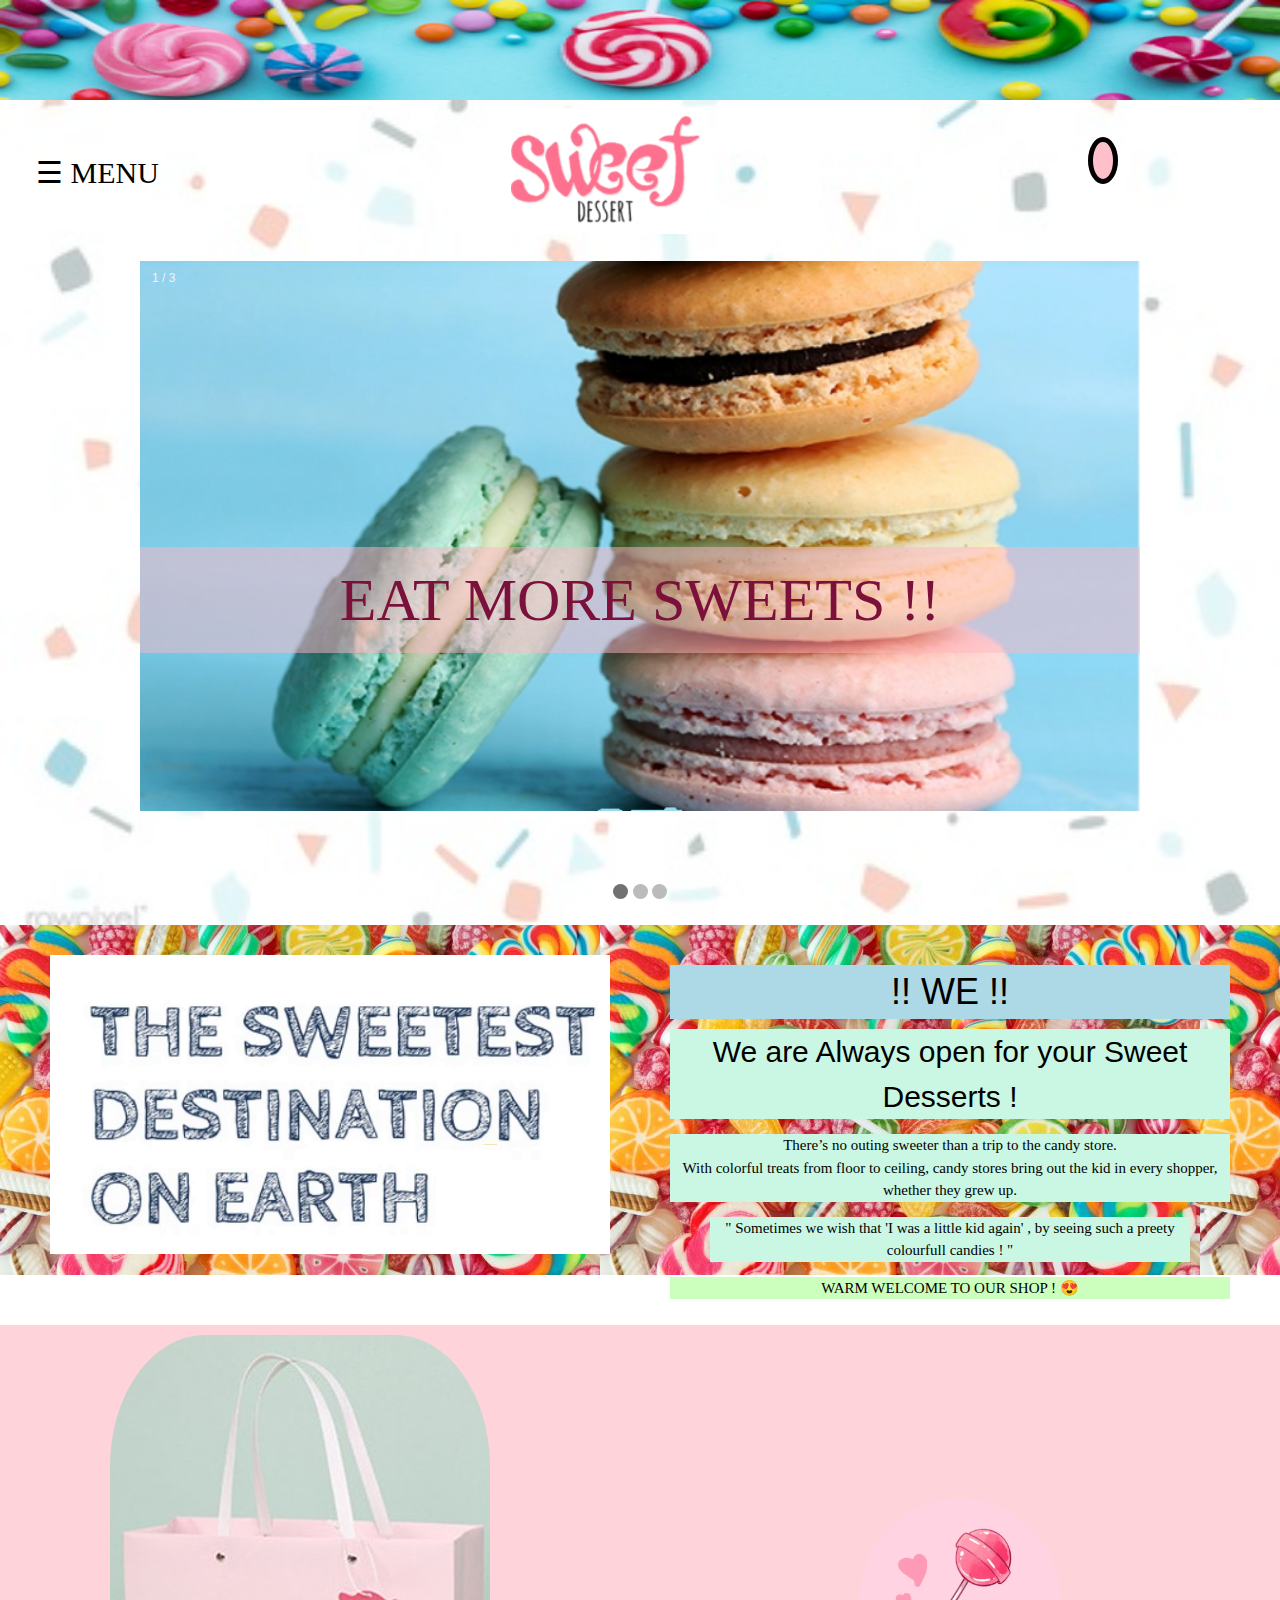
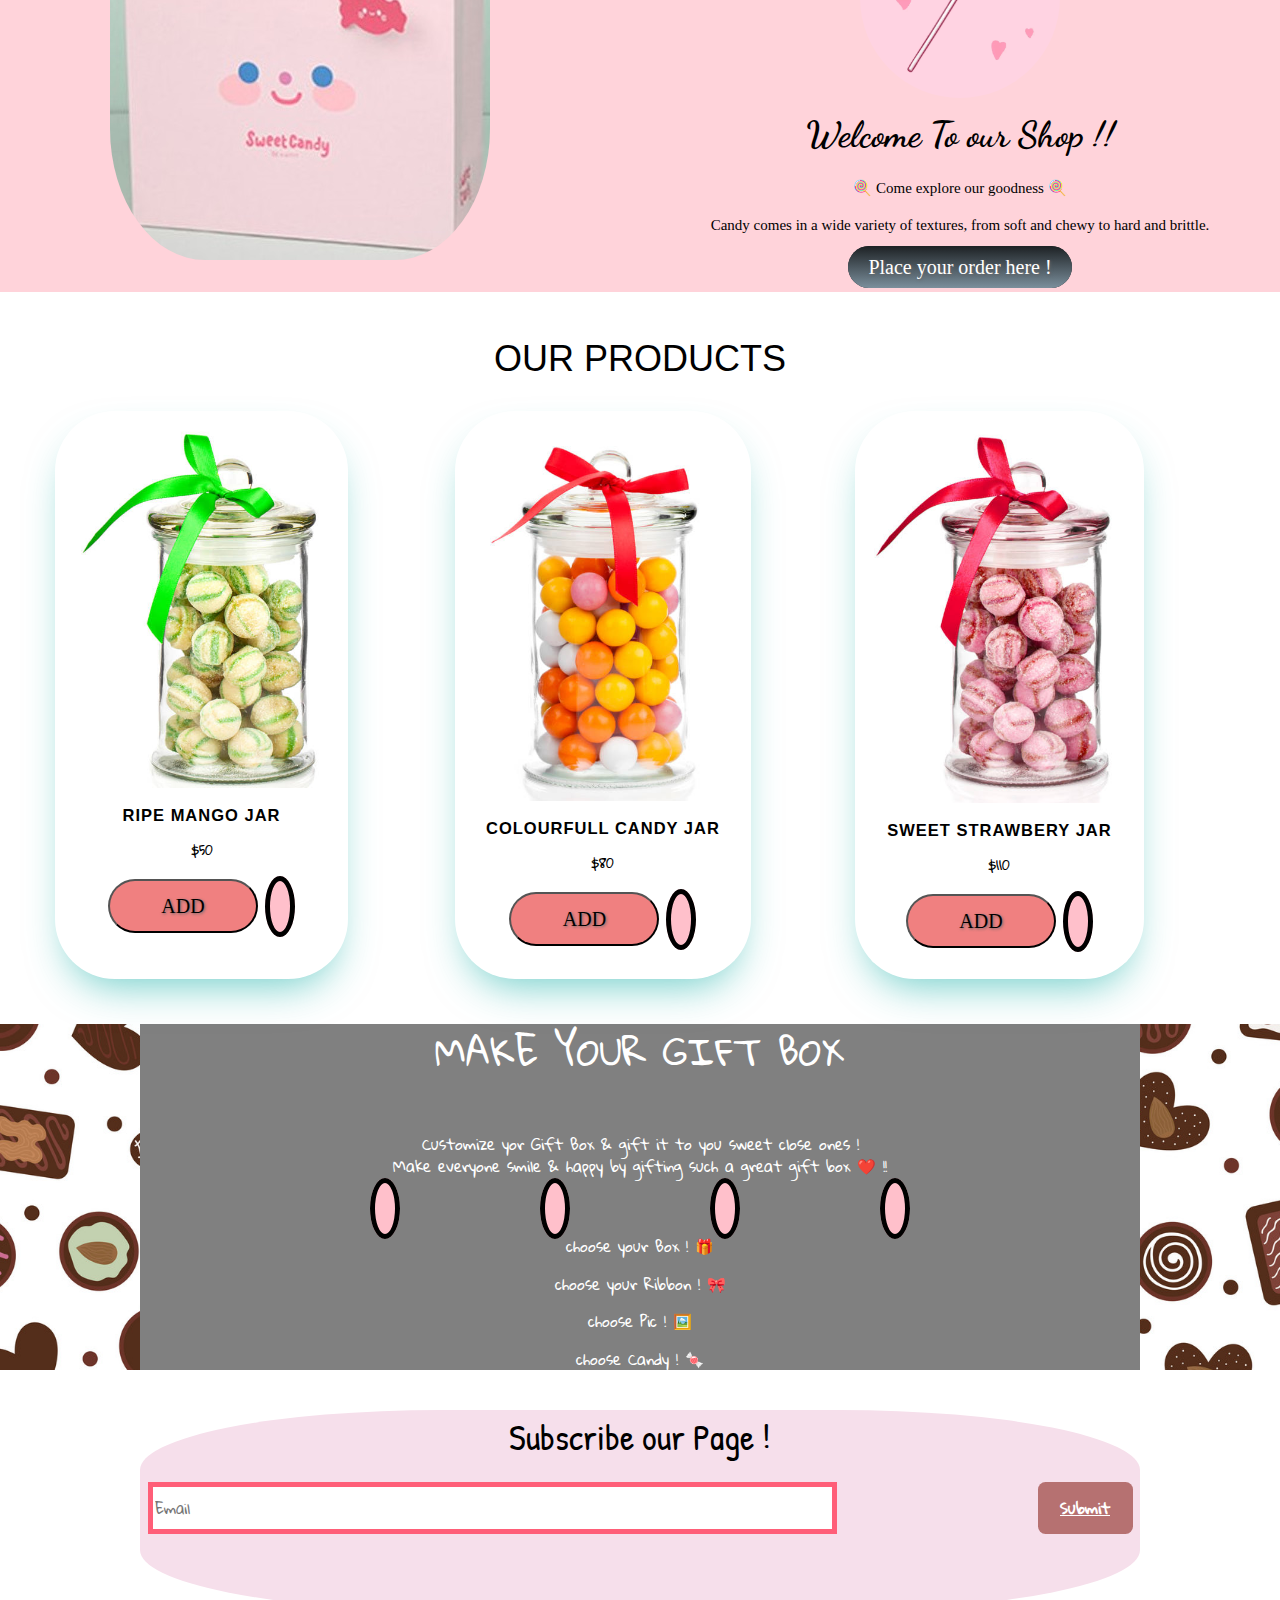
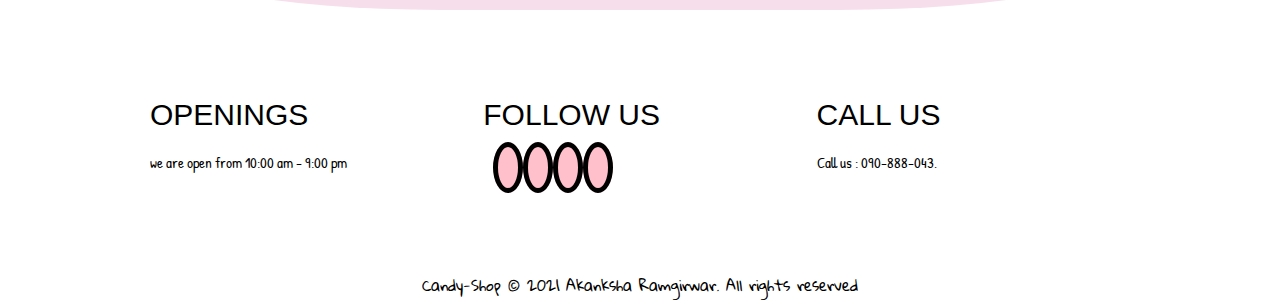
==== index.html @ 97517ed9 "Add files via upload" ====
<!DOCTYPE html>
<html lang="en" dir="ltr">
  <head>
    <meta charset="utf-8">
    <meta name="viewport" content="width=device-width, initial-scale=1.0">
    <title> Candy Shops</title>

    <link href="home.ico" rel="icon" type="image/x-icon" />

    <link rel="stylesheet" href="styles.css">
    <link rel="stylesheet" href="https://www.w3schools.com/w3css/4/w3.css">

    <link href="https://fonts.googleapis.com/css2?family=Marck+Script&family=Patrick+Hand&display=swap" rel="stylesheet">
    <link href="https://fonts.googleapis.com/css2?family=Dancing+Script:wght@500&family=Gloria+Hallelujah&display=swap" rel="stylesheet">
    <link href="https://fonts.googleapis.com/css2?family=Dancing+Script:wght@500&display=swap" rel="stylesheet">
    <link rel="preconnect" href="https://fonts.gstatic.com">

    <link rel="stylesheet" href="https://pro.fontawesome.com/releases/v5.10.0/css/all.css" integrity="sha384-AYmEC3Yw5cVb3ZcuHtOA93w35dYTsvhLPVnYs9eStHfGJvOvKxVfELGroGkvsg+p" crossorigin="anonymous"/>

    <!-- bootstrap-class -->
    <link rel="stylesheet" href="https://cdn.jsdelivr.net/npm/bootstrap@4.6.0/dist/css/bootstrap.min.css" integrity="sha384-B0vP5xmATw1+K9KRQjQERJvTumQW0nPEzvF6L/Z6nronJ3oUOFUFpCjEUQouq2+l" crossorigin="anonymous">
    <!-- bootstrap-js -->
    <script src="https://code.jquery.com/jquery-3.5.1.slim.min.js" integrity="sha384-DfXdz2htPH0lsSSs5nCTpuj/zy4C+OGpamoFVy38MVBnE+IbbVYUew+OrCXaRkfj" crossorigin="anonymous"></script>
    <script src="https://cdn.jsdelivr.net/npm/popper.js@1.16.1/dist/umd/popper.min.js" integrity="sha384-9/reFTGAW83EW2RDu2S0VKaIzap3H66lZH81PoYlFhbGU+6BZp6G7niu735Sk7lN" crossorigin="anonymous"></script>
    <script src="https://cdn.jsdelivr.net/npm/bootstrap@4.6.0/dist/js/bootstrap.min.js" integrity="sha384-+YQ4JLhjyBLPDQt//I+STsc9iw4uQqACwlvpslubQzn4u2UU2UFM80nGisd026JF" crossorigin="anonymous"></script>

  </head>
  <body>

    <div class="topborder">
      <img src="topborder.png"  alt="">
    </div>
<div class="">
  <div id="mySidenav" class="sidenav">
    <a href="javascript:void(0)" class="closebtn" onclick="closeNav()">&times;</a>
    <a href="#about">About</a>
    <a href="#shop">Shop</a>
    <a href="#products">Products</a>
    <a href="#Customize_gift">Gift Box</a>
    <a href="#contact">Contact</a>
  </div>
  <div class="topnav-right">
  <img src="sweet.png">
  </div>
  <div class="icon">
    <a href="shop.html" style="color:black"><i class="fas fa-shopping-cart fa-2x "></i></a>
  </div>
</div>
  <div id="main">
    <span class="menu" style="font-size:30px;cursor:pointer;padding-left:20px" onclick="openNav()">&#9776; MENU</span>
  </div>

<!-- slide-show -->
<section>
  <div class="slideshow-container">

<div class="mySlides fade">
  <div class="numbertext">1 / 3</div>
  <img src="slide1.png" style="width:100%;height:550px">
  <div class="text" style="color:#7b113a"> EAT MORE SWEETS !!</div>
</div>

<div class="mySlides fade">
  <div class="numbertext">2 / 3</div>
  <img src="slide4.jpg" style="width:100%;height:550px">
  <div class="text" style="color:#cf0000">TASTES TO GOOD !!</div>
</div>

<div class="mySlides fade">
  <div class="numbertext">3 / 3</div>
  <img src="slide3.jpg" style="width:100%">
  <div class="text" style="color:#7b113a">" Sweets With Love !! "</div>
</div>

</div>
<br>

<div style="text-align:center">
  <span class="dot"></span>
  <span class="dot"></span>
  <span class="dot"></span>
</div>
</section>

<section id="about">
  <div class="about us">
<div class="row1">
  <div id="abimage" class="column1">
    <img src="ab1.png" alt="">
  </div>
  <div id="ab" class="column1">
    <h1 style="text-align:center;background-color: #ADD8E6">!! WE !!</h1>
    <h2 style="text-align:center;background-color: #caf7e3">We are Always open for your Sweet Desserts !</h2>
    <p style="text-align:center;background-color: #caf7e3">There’s no outing sweeter than a trip to the candy store. <br>
       With colorful treats from floor to ceiling, candy stores bring out the kid in every shopper, <br>
       whether they grew up.</p>
      <blockquote style="text-align:center;background-color: #caf7e3" >
        " Sometimes we wish that 'I was a little kid again' , by seeing such a preety colourfull candies ! "
      </blockquote>
      <p style="text-align:center;background-color: #ccffbd">WARM WELCOME TO OUR SHOP ! 😍</p>
  </div>
</div>

  </div>

</section>


<!-- shop -->
<section id="shop">
  <div class="container-fluid">
              <div class="box">
                  <div class="box-row">
                      <div class="box-cell box1">
                        <img class="responsive"src="bag1.jpg">
                      </div>
                      <div class="box-cell box2">
                        <img class="responsive" src="candy.gif" alt="">
                        <h1><strong>Welcome To our Shop !!</strong></h1>
                        <p>🍭 Come explore our goodness 🍭</p>
                        <p>Candy comes in a wide variety of textures, from soft and chewy to hard and brittle.</p>
                        <a class="btn" href="shop.html" style="color:white;border-radius:60px">Place your order here !</a>
                      </div>
                  </div>
              </div>
          </div>
</section>

<!-- products -->

<section id="products">
  <div class="main">
    <h1>OUR PRODUCTS</h1>
    <ul class="cards">
      <li class="cards_item">
        <div class="card">
          <div class="card_image"><img src="card1.png"></div>
          <div class="card_content">
            <h2 class="card_title">RIPE MANGO JAR</h2>
            <p class="card_text">$50</p>
            <button  style="border-radius:60px;color:black;background:#F08080;width:150px" class="btn card_btn">ADD</button>&nbsp;<i class="far fa-heart"></i>
          </div>
        </div>
      </li>
      <li class="cards_item">
        <div class="card">
          <div class="card_image"><img src="card2.png"></div>
          <div class="card_content">
            <h2 class="card_title">COLOURFULL CANDY JAR</h2>
            <p class="card_text">$80</p>
            <button style="border-radius:60px;color:black;background:#F08080;width:150px" class="btn card_btn">ADD</button>&nbsp;<i class="far fa-heart"></i>
          </div>
        </div>
      </li>
      <li class="cards_item">
        <div class="card">
          <div class="card_image"><img src="card3.png"></div>
          <div class="card_content">
            <h2 class="card_title">SWEET STRAWBERY JAR</h2>
            <p class="card_text">$110</p>
            <button style="border-radius:60px;color:black;background:#F08080;width:150px" class="btn card_btn">ADD</button>&nbsp;<i class="far fa-heart"></i>
          </div>
        </div>
      </li>
    </ul>
  </div>

</section>

<section id="Customize_gift" class="gift">
  <div class="giftbox">
    <h1 style="color:white">MAKE YOUR GIFT BOX</h1>
    <div class="giftbox1">
      <p>Customize yor Gift Box & gift it to you sweet close ones !<br>
        Make everyone smile & happy by gifting such a great gift box ❤️ !!
      </p>
    </div>
    <div class="i2">
      <i class="fas fa-gifts fa-4x"></i><i class="fas fa-ribbon fa-4x"></i><i class="far fa-images fa-4x"></i><i class="fas fa-candy-cane fa-4x"></i>
      <p style="color:white">choose your Box ! 🎁</p>
      <p style="color:white">choose your Ribbon ! 🎀</p>
      <p style="color:white">choose Pic ! 🖼️</p>
      <p style="color:white">choose Candy ! 🍬</p>
    </div>
  </div>
</section>

<!-- subscribe section -->
<section class="subscribe">
  <h1>Subscribe our Page !</h1>
  <form action="submit">
      <div class="subs__direction">
          <input type="email" placeholder="Email" class="send__input">
          <a href="#" class="button" onClick="messgae()">Submit</a>
          <script>
              function messgae(){
              alert("Thanks for Subscribing !");
          }
          </script>
      </div>
  </form>
  <footer id="contact" class="foot">
    <div class="row">
     <div class="column" style="background-color:white;">
       <h2>OPENINGS</h2>
       <p>we are open from 10:00 am - 9:00 pm</p>
     </div>
     <div class="column" style="background-color:white;">
       <h2>FOLLOW US</h2>
       <p class="i3"><a href="https://www.linkedin.com/in/akanksha-ramgirwar-8084721a0" style="color:black"><i class="fab fa-linkedin"></i></a><i class="fab fa-facebook"></i><i class="fab fa-instagram"></i><i class="fas fa-envelope"></i></p>
     </div>
     <div class="column" style="background-color:white;">
       <h2>CALL US</h2>
       <p>Call us : 090-888-043.</p>
     </div>
     </div>

  </footer>
        <p>&nbsp;&nbsp;&nbsp;&nbsp;</p>
        <p style="text-align:center" class="copy">Candy-Shop &#169; 2021 Akanksha Ramgirwar. All rights reserved</p>

  <script src="index.js" charset="utf-8"></script>

  </body>
  </html>


  </body>
</html>
---- styles.css ----
body {
  font-family: "Lato", sans-serif;
  background-image: url("bg.jpg");
  background-repeat: no-repeat;
  background-attachment: fixed;
  background-size: cover;
}


.sidenav {
  height: 100%;
  width: 0;
  position: fixed;
  z-index: 1;
  top: 0;
  left: 0;
  background-color: rgba(62,176,247,0.5);
  overflow-x: hidden;
  transition: 0.5s;
  padding-top: 60px;
}

.sidenav a {
  padding: 8px 8px 8px 32px;
  text-decoration: none;
  font-size: 25px;
  color: #150e56;
  display: block;
  transition: 0.3s;
}

.sidenav a:hover {
  color: #ff8882;
}

.sidenav .closebtn {
  position: absolute;
  top: 0;
  right: 25px;
  font-size: 36px;
  margin-left: 50px;
}

#main {
  transition: margin-left .5s;
  padding: 16px;
}

@media screen and (max-height: 450px) {
  .sidenav {padding-top: 15px;}
  .sidenav a {font-size: 18px;}
}
.menu{
  font-family: 'Original Surfer', cursive;
}

.topborder img{
  height: 100px;
  width: 100%;
}

.topnav-right {
  text-align: center;
  float: right;
  width:105%;
  height:50px;
  padding-right: 5px;
}

.topnav-right img{
  width: 200px;
  margin-top: 8px;
}

.icon{
  float:right;
  width:15%;
  height:30px;
}
i {
  background-color: pink;
  border-radius: 50%;
  border: 5px solid black;
  padding: 10px;
  cursor: pointer;
}

/* slideshow */

.white{
  width:50px;
}

* {box-sizing: border-box;}
.mySlides {display: none;}
img {vertical-align: middle;}

/* Slideshow container */
.slideshow-container {
  max-width: 1000px;
  position: relative;
  margin: auto;
  max-height: 400px;
  margin-top: 50px;
}

/* Caption text */
.text {
  font-size: 60px;
  padding: 8px 12px;
  position: absolute;
  bottom: 8px;
  width: 100%;
  text-align: center;
  font-family: 'Indie Flower', cursive;
  background-color: rgba(255,182,193,0.5);
}

/* Number text (1/3 etc) */
.numbertext {
  color: #f2f2f2;
  font-size: 12px;
  padding: 8px 12px;
  position: absolute;
  top: 0;
}

/* The dots/bullets/indicators */
.dot {
  height: 15px;
  width: 15px;
  margin-top: 200px;
  background-color: #bbb;
  border-radius: 50%;
  display: inline-block;
  transition: background-color 0.10s ease;
}

.active {
  background-color: #717171;
}

/* Fading animation */
.fade {
  -webkit-animation-name:fade;
  -webkit-animation-duration: 1.8s;
  animation-name:fade;
  animation-duration: 1.8s;
}

@-webkit-keyframes fade {
  from {opacity: .4}
  to {opacity: 1}
}

@keyframes fade {
  from {opacity: .4}
  to {opacity: 1}
}

/* On smaller screens, decrease text size */
@media only screen and (max-width: 300px) {
  .text {font-size: 11px}
}

/* shop */
@media screen and (max-width:360px){
  .responsive {
    max-width: 100%;
    height: auto;
    margin-left: 100px;
    padding-left: 30px;
  }
}

/* about */
/* Create two equal columns that floats next to each other */
.column1 {
  float: left;
  width: 50%;
  padding: 30px;
  height: 300px; /* Should be removed. Only for demonstration */
}

#about{
  background-image: url(aboutbg.jpg);
  height: 350px;
  padding-bottom: 30px;
  margin-bottom: 50px;
  font-family: 'Indie Flower', cursive;

}
.row1{
  margin-top: 20px;
  margin-left: 20px;
  margin-right: 20px;
  padding-bottom: 40px;
  font-family: 'Indie Flower', cursive;
}

/* Clear floats after the columns */
.row1:after {
  content: "";
  display: table;
  clear: both;
}

/* Responsive layout - makes the two columns stack on top of each other instead of next to each other */
@media screen and (max-width: 650px) {
  .column1 {
    width: 100%;
    height: 100px;
  }
  #ab{
    font-size: 8px;
  }
  #abimage{
      height: 100px;
      width: 230px;
  }
}


.box-cell.box1 img{
  margin-left: 100px;
  border-radius: 25%;
}

.box-cell.box2 img{
  height: 200px;
  width: 200px;
  border-radius: 50%
}

.container-fluid .box {
    width:100%;
    display:table;
    background-color: rgba(255,192,203,0.7);
    }
.container-fluid .box .box-row {
    display:table-row;
    }
.container-fluid .box .box-cell {
    display:table-cell;
    width:50%;
    padding:10px;
    }
.container-fluid .box .box-cell.box1 {
    text-align:justify;
    padding-right:100px;
  }
 .container-fluid .box .box-cell.box2 {
  text-align:center;
  width:50%;
  }

.box-cell.box2 h1{
  font-family: 'Dancing Script', cursive;
}

.box-cell.box2 p{
  font-family: 'Nanum Pen Script', cursive;
}
  .btn {
    background: #1d2124;
    background-image: -webkit-linear-gradient(top, #1d2124, #7b8f9c);
    background-image: -moz-linear-gradient(top, #1d2124, #7b8f9c);
    background-image: -ms-linear-gradient(top, #1d2124, #7b8f9c);
    background-image: -o-linear-gradient(top, #1d2124, #7b8f9c);
    background-image: linear-gradient(to bottom, #1d2124, #7b8f9c);
    -webkit-border-radius: 60;
    -moz-border-radius: 60;
    border-radius: 60px;
    font-family: Arial;
    color: #ffffff;
    font-size: 20px;
    padding: 10px 20px 10px 20px;
    text-decoration: none;
  }

  .btn:hover {
    background: #ec3cfc;
    background-image: -webkit-linear-gradient(top, #ec3cfc, #3498db);
    background-image: -moz-linear-gradient(top, #ec3cfc, #3498db);
    background-image: -ms-linear-gradient(top, #ec3cfc, #3498db);
    background-image: -o-linear-gradient(top, #ec3cfc, #3498db);
    background-image: linear-gradient(to bottom, #ec3cfc, #3498db);
    text-decoration: none;
  }



/* Style the counter cards */
.card {
  box-shadow: 0 4px 8px 0 rgba(0, 0, 0, 0.2);
  padding: 16px;
  text-align: center;
  background-color: #f1f1f1;
}



/* Design */
*,
*::before,
*::after {
  box-sizing: border-box;
}




.main{
  max-width: 1200px;
  margin: 0 auto;
  font-family: 'Gloria Hallelujah', cursive;
  padding-top: 30px;
}

h1 {
    font-size: 24px;
    font-weight: 400;
    text-align: center;
}

img {
  height: auto;
  max-width: 100%;
  vertical-align: middle;
}

.btn {
  -webkit-border-radius: 60;
  -moz-border-radius: 60;
  border-radius: 60px;
  text-shadow: 1px 1px 3px #666666;
  font-family: Georgia;
  color: #e8dae8;
  font-size: 20px;
  background-color: : black;
  padding: 10px 20px 10px 20px;
  text-decoration: none;
}

.btn:hover {
  background: #a10f6b;
  text-decoration: none;
}

.cards {
  display: flex;
  flex-wrap: wrap;
  list-style: none;
  margin: 0;
  padding: 0;
}

.cards_item {
  display: flex;
  padding: 1rem;
}

@media (min-width: 40rem) {
  .cards_item {
    width: 50%;
  }
}

@media (min-width: 56rem) {
  .cards_item {
    width: 33.3333%;
  }
}

.card:hover{
     transform: scale(1.05);
  box-shadow: 0 10px 20px rgba(0,0,0,.12), 0 4px 8px rgba(0,0,0,.06);
}

.card {
  background-color: white;
  border-radius: 60px;
  box-shadow: 0 20px 40px -14px rgba(32,178,170,0.65);
  display: flex;
  flex-direction: column;
  overflow: hidden;
}

.card_content {
  padding: 1rem;
  background: white;
}

.card_title {
  color: black;
  font-size: 1.1rem;
  font-weight: 700;
  letter-spacing: 1px;
  text-transform: capitalize;
  margin: 0px;
}

.card_text {
  color: black;
  font-size: 0.875rem;
  line-height: 1.5;
  margin-bottom: 1.25rem;
  font-weight: 400;
}


/* gift box */
.giftbox1{
  background-color: grey;
  padding-top: 30px;
  margin-top: 60px;
  max-width: 1000px;
  margin: 0 auto;
  color: white;
  font-family: 'Gloria Hallelujah', cursive;
}
.giftbox{
  margin-top: 20px;
  background-color: grey;
  max-width: 1000px;
  margin: 0 auto;
  text-align: center;
  font-size: 15px;
  font-family: 'Gloria Hallelujah', cursive;
}
.giftbox:hover{
     transform: scale(1.05);
  box-shadow: 0 10px 20px rgba(0,0,0,.12), 0 4px 8px rgba(0,0,0,.06);
}
.giftbox h1{
    font-family: 'Gloria Hallelujah', cursive;
}

.gift{
  margin-top: 30px;
  background-image: url("bg1.png");
}
.i2 i{
  margin: 70px;
  padding: 10px;
}
.i2{
  padding-top: 5px;
  margin-top: 0px;
}

/* subscribe */
.subs__direction{
    display: flex;
    justify-content: space-between;
    background-color: #f6dfeb;
    padding: .5rem;
    border-radius: .5rem;
}

.subscribe{
  max-width: 1000px;
  margin: 0 auto;
  background-color: #f6dfeb;
  height: 200px;
  border-radius: 30%;
  margin-top: 40px;
  font-family: 'Gloria Hallelujah', cursive
}
.subscribe h1{
  font-family: 'Patrick Hand', cursive;
}
.send__input{
    width: 70%;
    outline: none;
    border: 5px solid #ff5e78;
    font-size: .938rem;
    font-family: 'Gloria Hallelujah', cursive;
}

.button{
    display: inline-block;
    background-color: #b67171;
    color: #fff;
    padding: 1rem 1.5rem;
    border-radius: .5rem;
    font-weight: 600;
    transition: .3s;
}
    .button:hover{
        background-color: #e4fbff;
    }

    .button-link{
        background: none;
        padding: 0;
        color: #DA2535;
    }
    .button-link:hover{
        background-color: transparent;
        color: #C42130;
    }

/* footer */
.row h2 p {
  text-align: justify;
  font-family: 'Patrick Hand', cursive;
}

.row{
  margin-top: 80px;
}

.i3{
  padding-top: 5px;
  margin-top: 0px;
  padding: 10px;
}


/* Create three equal columns that floats next to each other */
.column {
  float: left;
  width: 33.33%;
  padding: 10px;
  height: 150px;
  font-family: 'Patrick Hand', cursive;
  margin-top: 50px;/* Should be removed. Only for demonstration */
}

/* Clear floats after the columns */
.row:after {
  content: "";
  display: table;
  clear: both;
}

@media screen and (max-width: 650px) {
  .i3 {
    font-size: 5px;
  }

  @media screen and (max-width: 600px) {
    div.column {
      font-size: 10px;
      margin-left: 15px;
      height: 50px;
    }
    div.column h2 {
      font-size: 15px;
    }
  }
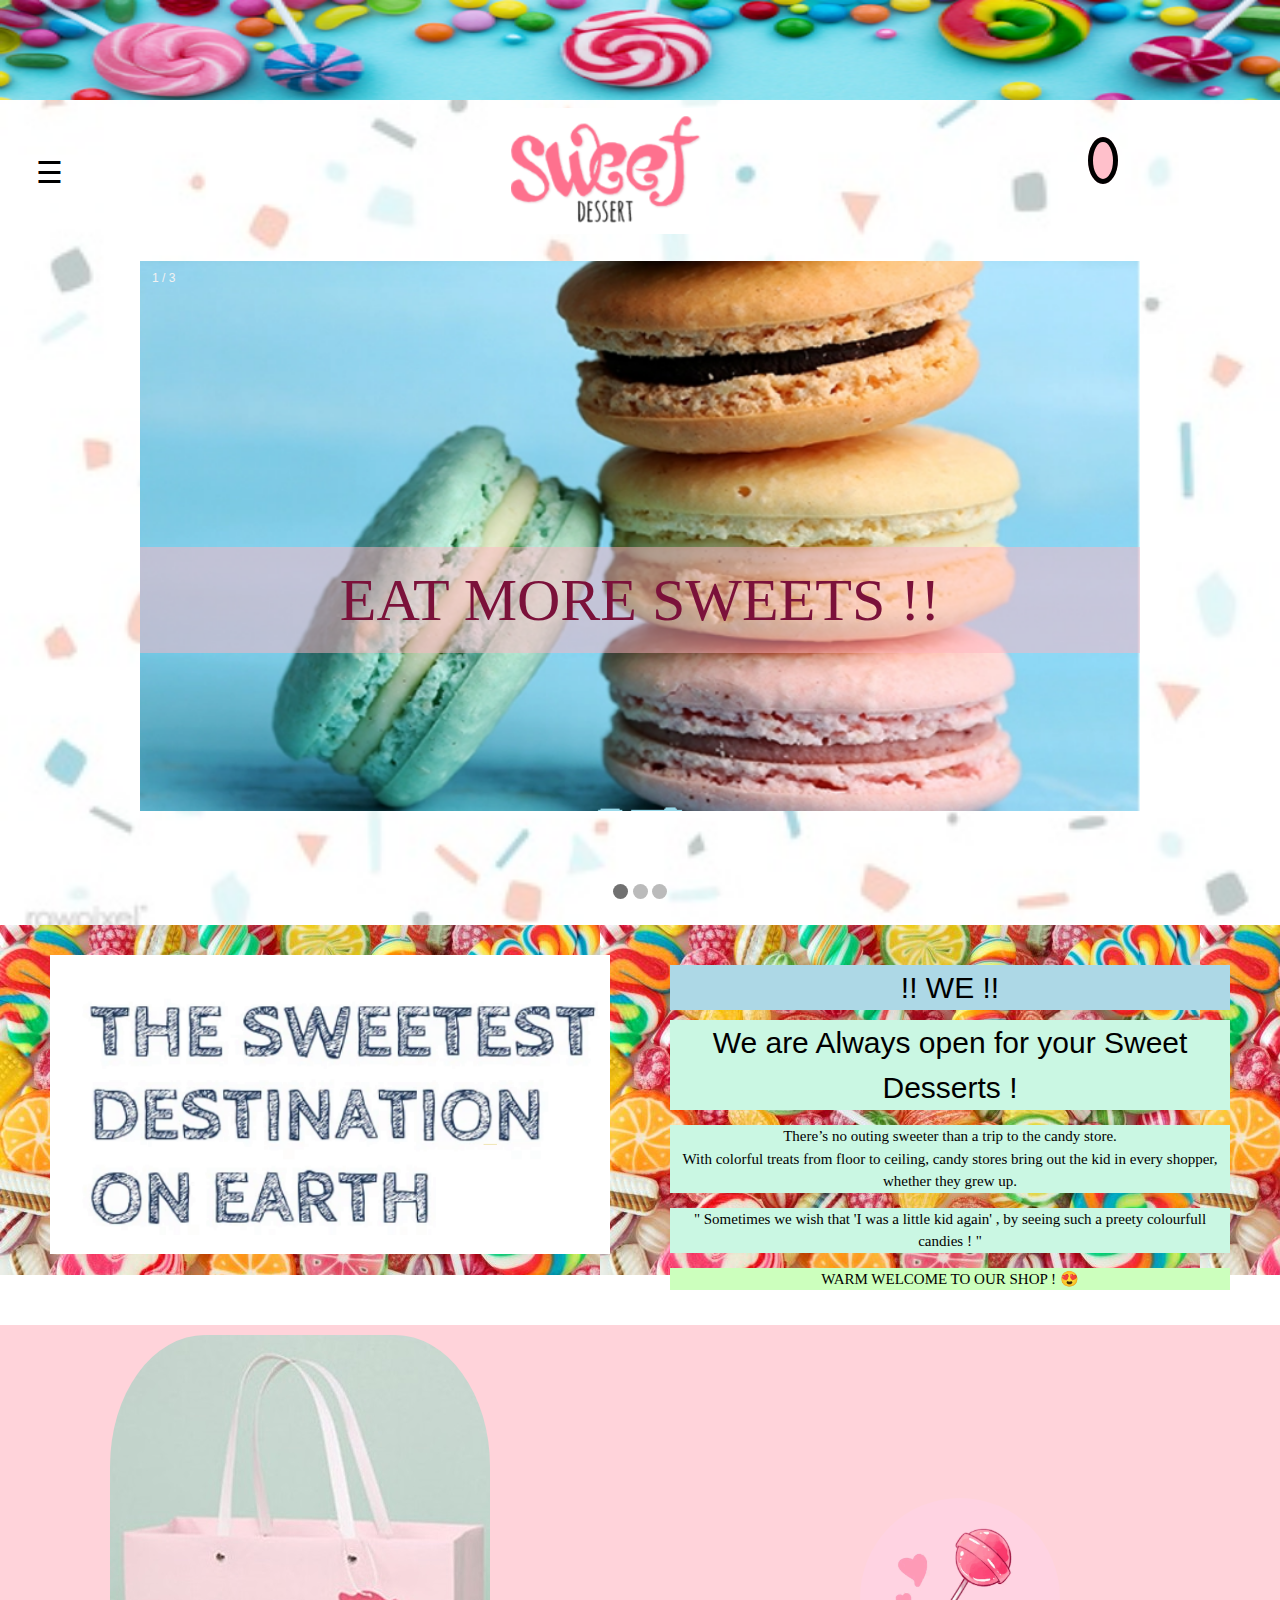
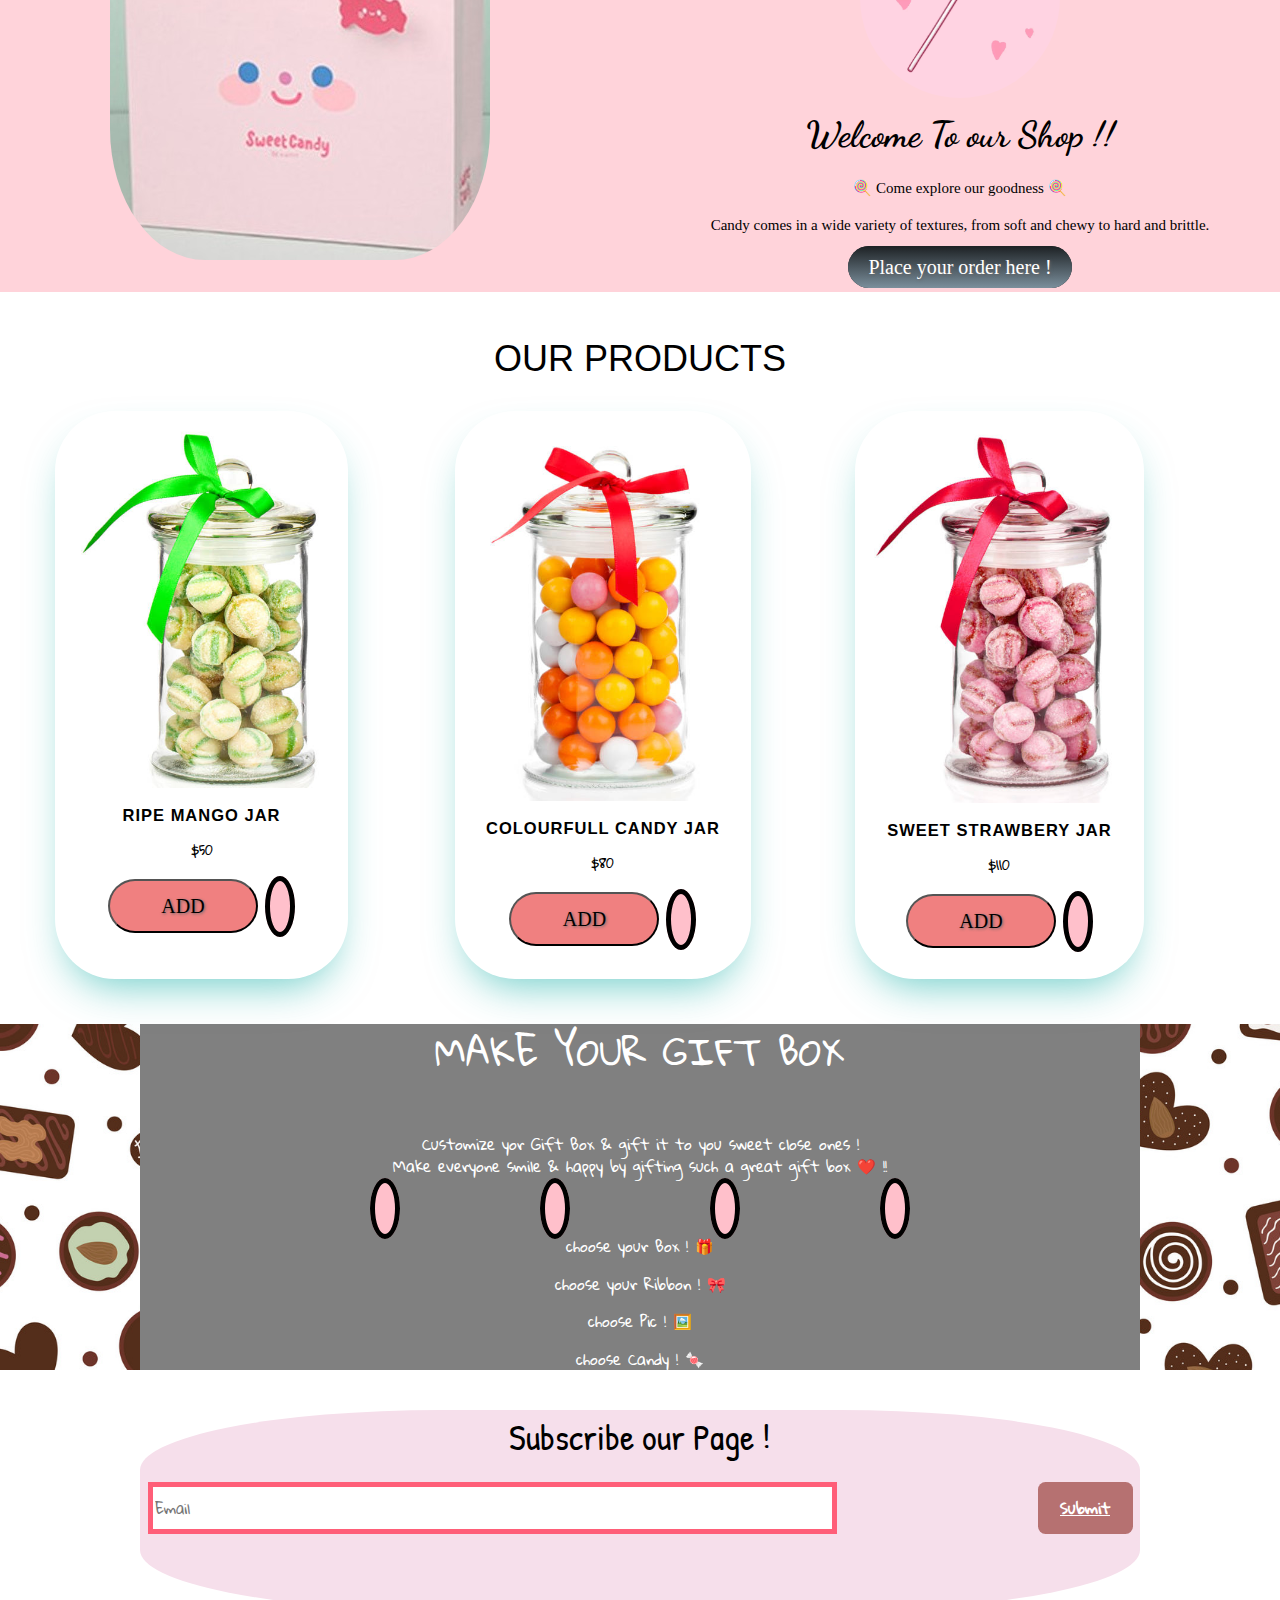
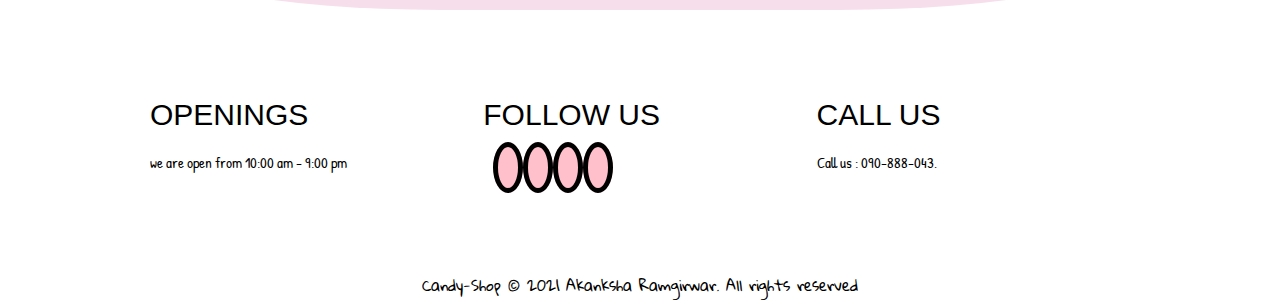
==== commit 81ad4736: "Update index.html" ====
--- a/index.html
+++ b/index.html
@@ -47,7 +47,7 @@
   </div>
 </div>
   <div id="main">
-    <span class="menu" style="font-size:30px;cursor:pointer;padding-left:20px" onclick="openNav()">&#9776; MENU</span>
+    <span class="menu" style="font-size:30px;cursor:pointer;padding-left:20px" onclick="openNav()">&#9776;</span>
   </div>
 
 <!-- slide-show -->
@@ -89,14 +89,14 @@
     <img src="ab1.png" alt="">
   </div>
   <div id="ab" class="column1">
-    <h1 style="text-align:center;background-color: #ADD8E6">!! WE !!</h1>
+    <h2 style="text-align:center;background-color: #ADD8E6">!! WE !!</h2>
     <h2 style="text-align:center;background-color: #caf7e3">We are Always open for your Sweet Desserts !</h2>
     <p style="text-align:center;background-color: #caf7e3">There’s no outing sweeter than a trip to the candy store. <br>
        With colorful treats from floor to ceiling, candy stores bring out the kid in every shopper, <br>
        whether they grew up.</p>
-      <blockquote style="text-align:center;background-color: #caf7e3" >
+      <p style="text-align:center;background-color: #caf7e3" >
         " Sometimes we wish that 'I was a little kid again' , by seeing such a preety colourfull candies ! "
-      </blockquote>
+      </p>
       <p style="text-align:center;background-color: #ccffbd">WARM WELCOME TO OUR SHOP ! 😍</p>
   </div>
 </div>
